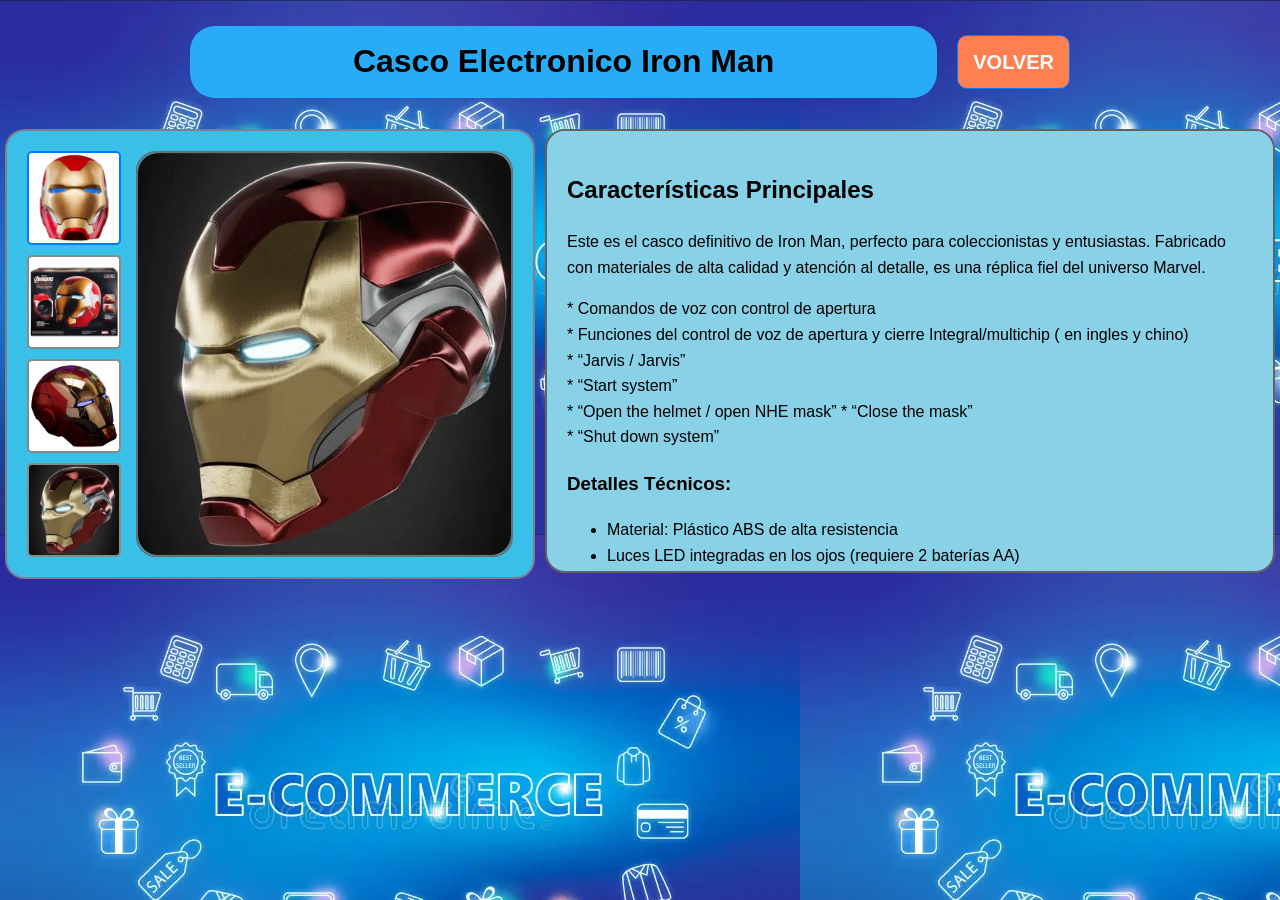
==== pages/pages1/index1.html @ f945c6f9 "Add files via upload" ====
<!DOCTYPE html>
<html lang="es">
<head>
    <meta charset="UTF-8">
    <meta name="viewport" content="width=device-width, initial-scale=1.0">
    <title>Características del Casco Iron Man</title>
    <link rel="stylesheet" href="style1.css">
</head>
<body>

    <div class="header-container">
        <h1>Casco Electronico Iron Man</h1>
        <!-- enlace -->
        <a href="/index.html" class="back-link" target="_top">VOLVER</a>
    </div>
    <div class="product-page-container">
        
        <div class="gallery-area">
            <div class="product-gallery-wrapper">
                <div class="thumbnail-gallery-column">
                    <img src="/imag/casco1.jpg" alt="Vista 1" onclick="changeSlide('/imag/casco1.jpg', this)"  loading="lazy">
                    <img src="/imag/casco2.jpg" alt="Vista 2" onclick="changeSlide('/imag/casco2.jpg', this)" loading="lazy">
                    <img src="/imag/casco3.webp" alt="Vista 3" onclick="changeSlide('/imag/casco3.webp', this)" loading="lazy">
                    <img src="/imag/cascogif.webp" alt="Vista 3" onclick="changeSlide('/imag/cascogif.webp', this)" loading="lazy">
                </div>
                <div class="main-image-container">
                    <img src="/imag/cascogif.webp" alt="Imagen principal del producto" class="main-slider-img" id="mainSliderImage"  loading="lazy">
                </div>
            </div>
        </div>

        <div class="details-area">
            <h2>Características Principales</h2>
            <p>Este es el casco definitivo de Iron Man, perfecto para coleccionistas y entusiastas. Fabricado con materiales de alta calidad y atención al detalle, es una réplica fiel del universo Marvel.</p>
            <p>* Comandos de voz con control de apertura <br>
            * Funciones del control de voz de apertura y cierre Integral/multichip ( en ingles y chino) <br>
            * “Jarvis / Jarvis”<br>
            * “Start system”<br>
            * “Open the helmet / open NHE mask”
            * “Close the mask”<br>
            * “Shut down system”</p>
            <h3>Detalles Técnicos:</h3>
            <ul>
                <li>Material: Plástico ABS de alta resistencia</li>
                <li>Luces LED integradas en los ojos (requiere 2 baterías AA)</li>
                <li>Tamaño ajustable para adultos</li>
                <li>Pintura de alto brillo y acabado premium</li>
                <li>Peso aproximado: 1.5 kg</li>
            </ul>
            
        </div>
    </div>


    
        
    <script src="scripts1.js"></script>

</body>
</html>
---- pages/pages1/style1.css ----
body { 
    font-family: sans-serif; 
    margin: 5px; 
    line-height: 1.6; 
    /*background-color: rgb(235, 232, 232);*/
    background-image: url("/imag/fondo_background.webp");
    
}

body h1 {
    background-color: rgb(41, 172, 248);
    border-radius: 25px; 
    width: 90%;
    text-align: center; 
    margin: 10px auto; 
    padding: 10px; 
}

img { 
    display: block; 
    
}

.header-container {
    display: flex;
    justify-content: space-between; 
    align-items: center; 
    padding: 10px 20px;
    max-width: 900px;
    margin: 0px auto; 
    
}
.back-link {
            text-decoration: none;
            color: #fbfcfd;
            background-color: coral;
            font-weight: bold;
            font-size: 20px;
            border: 1px solid #007bff;
            padding: 10px 15px;
            border-radius: 10px;
            margin: 20px;
        }      
/*  Contenedor Principal */
.product-page-container {
    display: flex;
    gap: 10px; 
    max-width: 1300px;
    margin: 10px auto; 
    flex-wrap: wrap; 
    
    
}

/*  Galería */
.gallery-area {
    flex: 1 1 300px; 
    border: 2px solid rgba(255, 0, 0, 0.356);
    border-radius: 20px;
    padding: 20px;
    background-color: #39c0e9;
    
}

/* Detalles */
.details-area {
    flex: 1 1 500px; 
    padding: 20px; 
    border : 2px solid rgb(99, 97, 97);
    border-radius: 20px; 
    max-height: 400px; 
    overflow-y: auto;
    background-color: #88d1e7;
}

/* Slider lateral*/
.product-gallery-wrapper {
    display: flex;
    gap: 15px;
    
}
.main-image-container {
    flex-grow: 1;
    border: 2px solid rgb(110, 109, 109);
    border-radius: 20px; 
    
}
.main-slider-img {
    width: 100%;
    height: 100%; 
    border-radius: 20px;
    aspect-ratio: 1 / 1; 
    object-fit: cover; 
    
}
.thumbnail-gallery-column {
    display: flex;
    flex-direction: column;
    gap: 10px;
    
}
.thumbnail-gallery-column img {
    width: 90px;
    height: 90px; 
    object-fit: cover;
    cursor: pointer;
    border: 2px solid rgb(138, 136, 136);
    border-radius: 5px;
    transition: border-color 0.3s;
    
}
.thumbnail-gallery-column img:hover, 
.thumbnail-gallery-column img.active {
    border-color: #007bff;
}
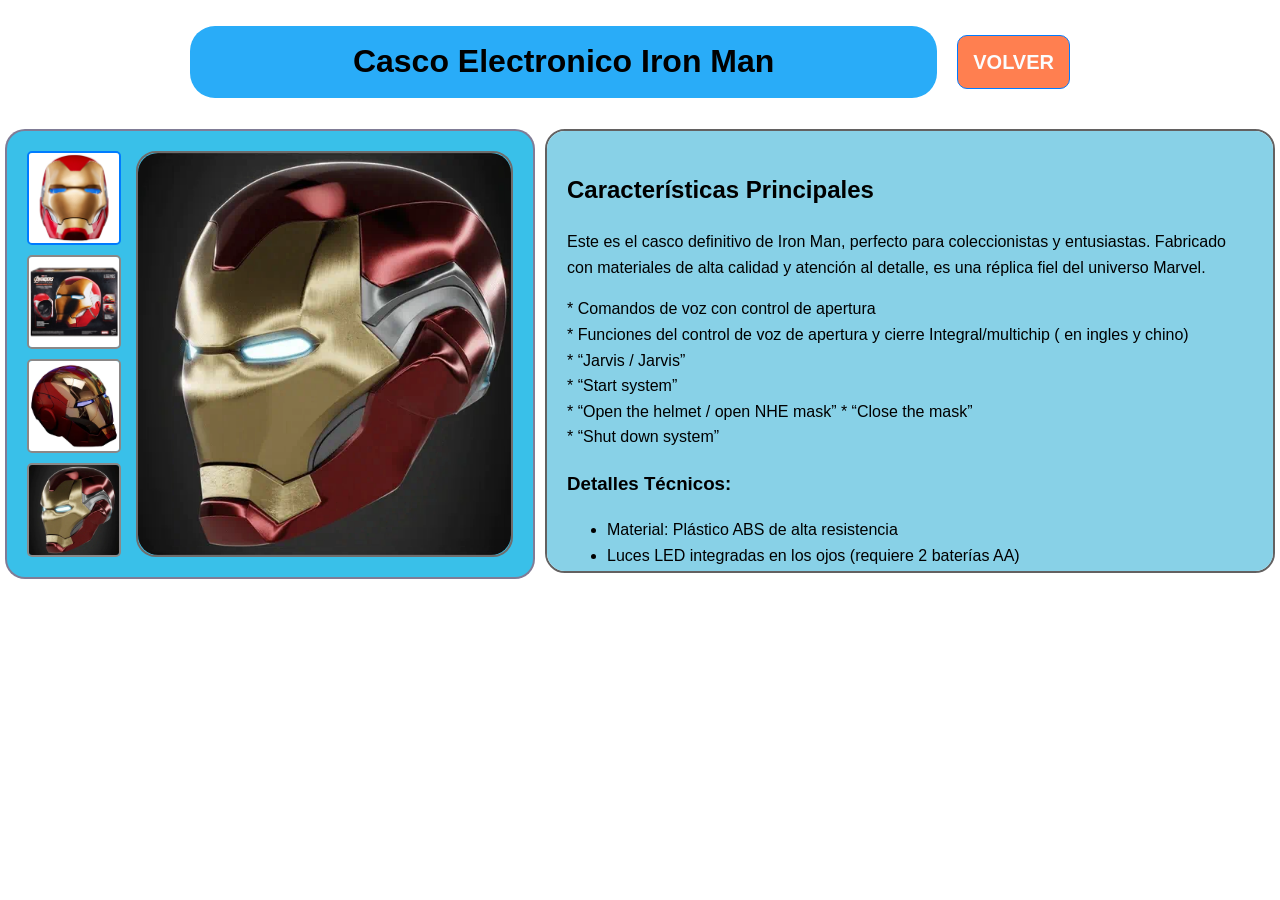
==== commit b699e0fe: "Update index1.html" ====
--- a/pages/pages1/index1.html
+++ b/pages/pages1/index1.html
@@ -11,7 +11,7 @@
     <div class="header-container">
         <h1>Casco Electronico Iron Man</h1>
         <!-- enlace -->
-        <a href="/index.html" class="back-link" target="_top">VOLVER</a>
+        <a href="../index.html" class="back-link" target="_top">VOLVER</a>
     </div>
     <div class="product-page-container">
         
@@ -57,4 +57,5 @@
     <script src="scripts1.js"></script>
 
 </body>
-</html>+
+</html>
--- a/pages/pages1/style1.css
+++ b/pages/pages1/style1.css
@@ -3,7 +3,7 @@
     margin: 5px; 
     line-height: 1.6; 
     /*background-color: rgb(235, 232, 232);*/
-    background-image: url("/imag/fondo_background.webp");
+    background-image: url("../imag/fondo_background.webp");
     
 }
 
@@ -112,4 +112,9 @@
 .thumbnail-gallery-column img:hover, 
 .thumbnail-gallery-column img.active {
     border-color: #007bff;
-}+
+}
+
+
+
+
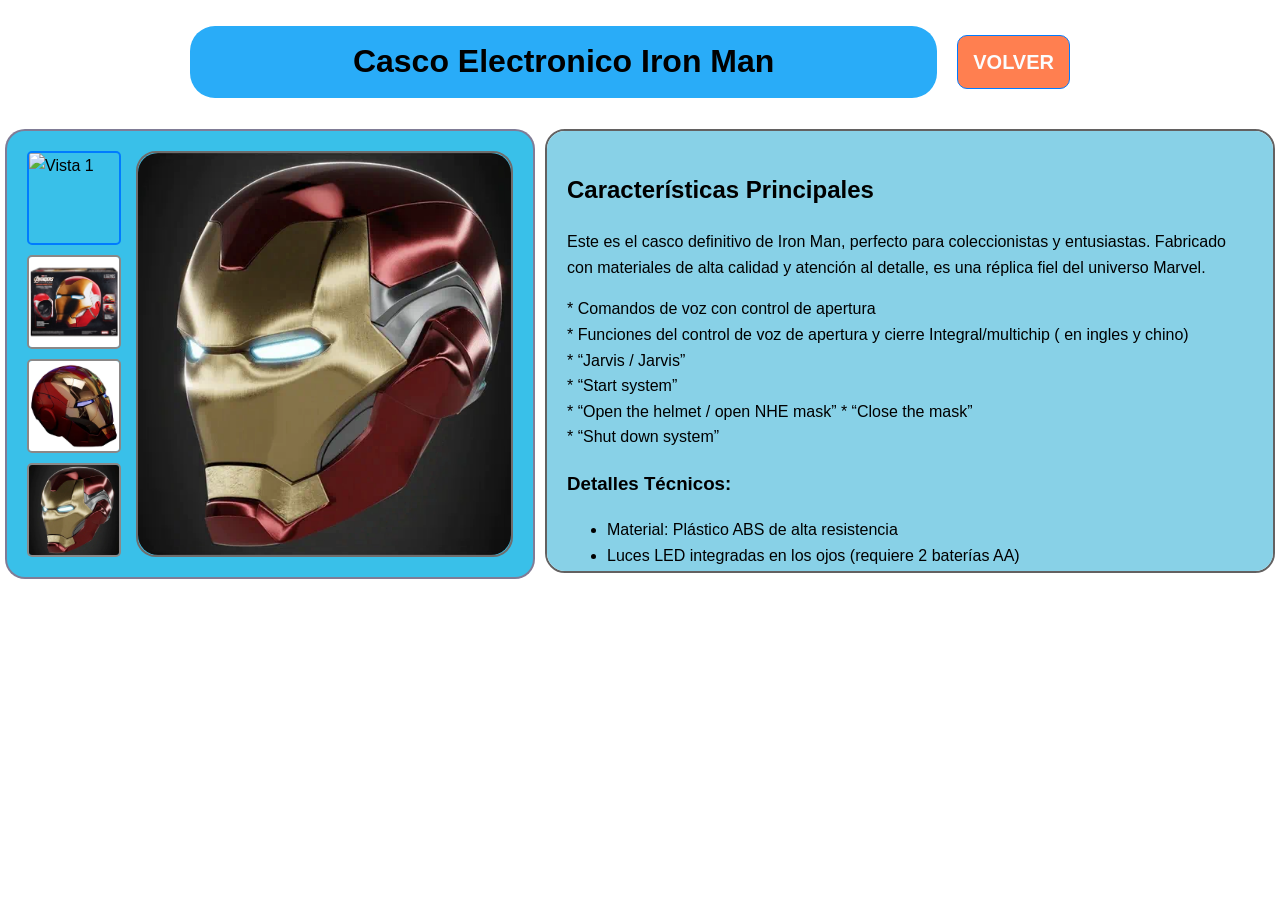
==== commit 92b065f7: "Update index1.html" ====
--- a/pages/pages1/index1.html
+++ b/pages/pages1/index1.html
@@ -11,14 +11,14 @@
     <div class="header-container">
         <h1>Casco Electronico Iron Man</h1>
         <!-- enlace -->
-        <a href="../index.html" class="back-link" target="_top">VOLVER</a>
+        <a href="/entrega_final_html-css-js-TalentoTech-Comision25230/index.html" class="back-link" target="_top" class="back-link" target="_top">VOLVER</a>
     </div>
     <div class="product-page-container">
         
         <div class="gallery-area">
             <div class="product-gallery-wrapper">
                 <div class="thumbnail-gallery-column">
-                    <img src="/imag/casco1.jpg" alt="Vista 1" onclick="changeSlide('/imag/casco1.jpg', this)"  loading="lazy">
+                    <img src="/entrega_final_html-css-js-TalentoTech-Comision25230/imag/casco1.jpg" alt="Vista 1" onclick="changeSlide('/entrega_final_html-css-js-TalentoTech-Comision25230/imag/casco1.jpg', this)"  loading="lazy">
                     <img src="/imag/casco2.jpg" alt="Vista 2" onclick="changeSlide('/imag/casco2.jpg', this)" loading="lazy">
                     <img src="/imag/casco3.webp" alt="Vista 3" onclick="changeSlide('/imag/casco3.webp', this)" loading="lazy">
                     <img src="/imag/cascogif.webp" alt="Vista 3" onclick="changeSlide('/imag/cascogif.webp', this)" loading="lazy">
@@ -59,3 +59,5 @@
 </body>
 
 </html>
+
+
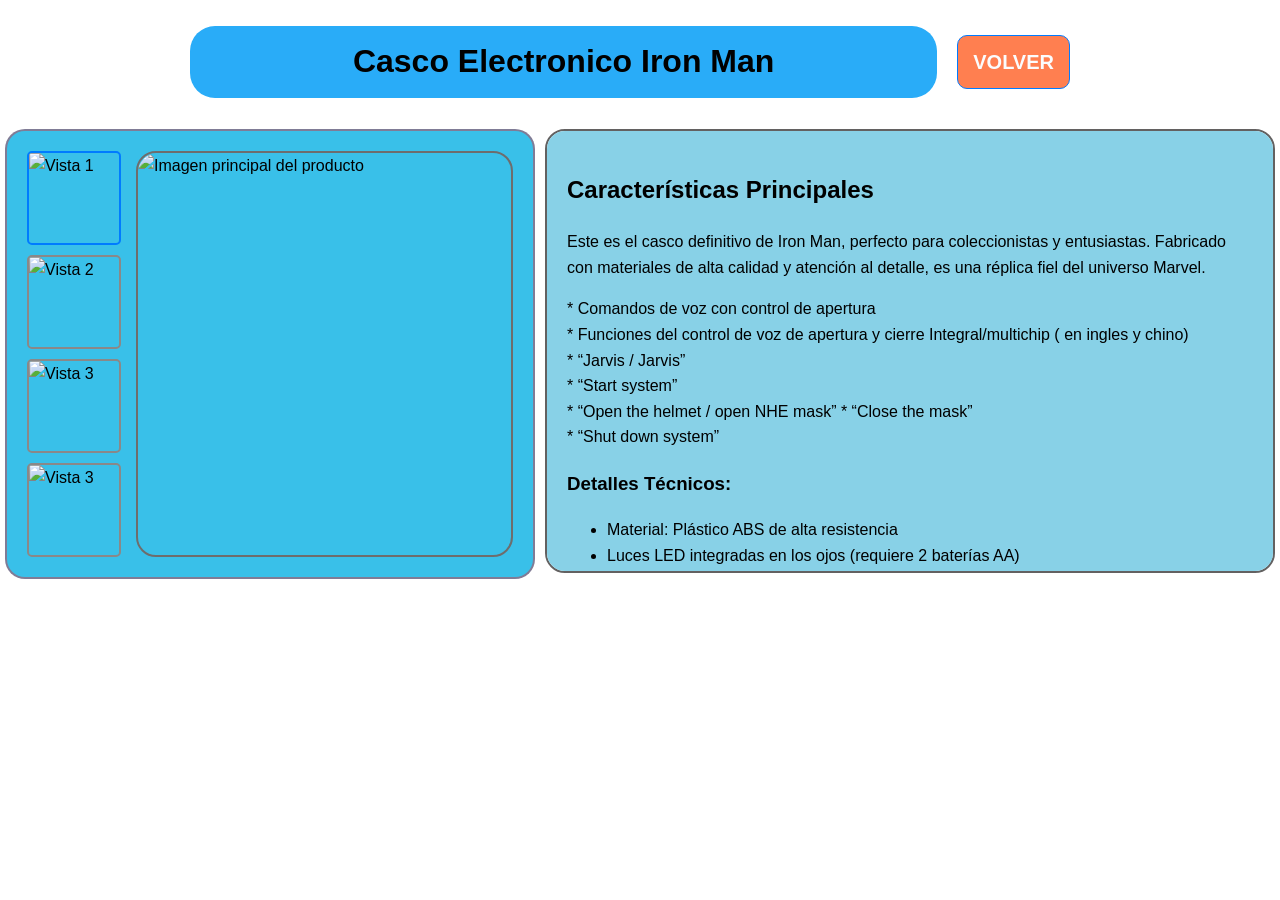
==== commit a1ff226d: "Update index1.html" ====
--- a/pages/pages1/index1.html
+++ b/pages/pages1/index1.html
@@ -19,12 +19,12 @@
             <div class="product-gallery-wrapper">
                 <div class="thumbnail-gallery-column">
                     <img src="/entrega_final_html-css-js-TalentoTech-Comision25230/imag/casco1.jpg" alt="Vista 1" onclick="changeSlide('/entrega_final_html-css-js-TalentoTech-Comision25230/imag/casco1.jpg', this)"  loading="lazy">
-                    <img src="/imag/casco2.jpg" alt="Vista 2" onclick="changeSlide('/imag/casco2.jpg', this)" loading="lazy">
-                    <img src="/imag/casco3.webp" alt="Vista 3" onclick="changeSlide('/imag/casco3.webp', this)" loading="lazy">
-                    <img src="/imag/cascogif.webp" alt="Vista 3" onclick="changeSlide('/imag/cascogif.webp', this)" loading="lazy">
+                    <img src="/entrega_final_html-css-js-TalentoTech-Comision25230/imag/casco2.jpg" alt="Vista 2" onclick="changeSlide('/entrega_final_html-css-js-TalentoTech-Comision25230/imag/casco2.jpg', this)" loading="lazy">
+                    <img src="/entrega_final_html-css-js-TalentoTech-Comision25230/imag/casco3.webp" alt="Vista 3" onclick="changeSlide('/entrega_final_html-css-js-TalentoTech-Comision25230/imag/casco3.webp', this)" loading="lazy">
+                    <img src="/entrega_final_html-css-js-TalentoTech-Comision25230/imag/cascogif.webp" alt="Vista 3" onclick="changeSlide('/entrega_final_html-css-js-TalentoTech-Comision25230/imag/cascogif.webp', this)" loading="lazy">
                 </div>
                 <div class="main-image-container">
-                    <img src="/imag/cascogif.webp" alt="Imagen principal del producto" class="main-slider-img" id="mainSliderImage"  loading="lazy">
+                    <img src="/entrega_final_html-css-js-TalentoTech-Comision25230/imag/cascogif.webp" alt="Imagen principal del producto" class="main-slider-img" id="mainSliderImage"  loading="lazy">
                 </div>
             </div>
         </div>
@@ -61,3 +61,4 @@
 </html>
 
 
+
